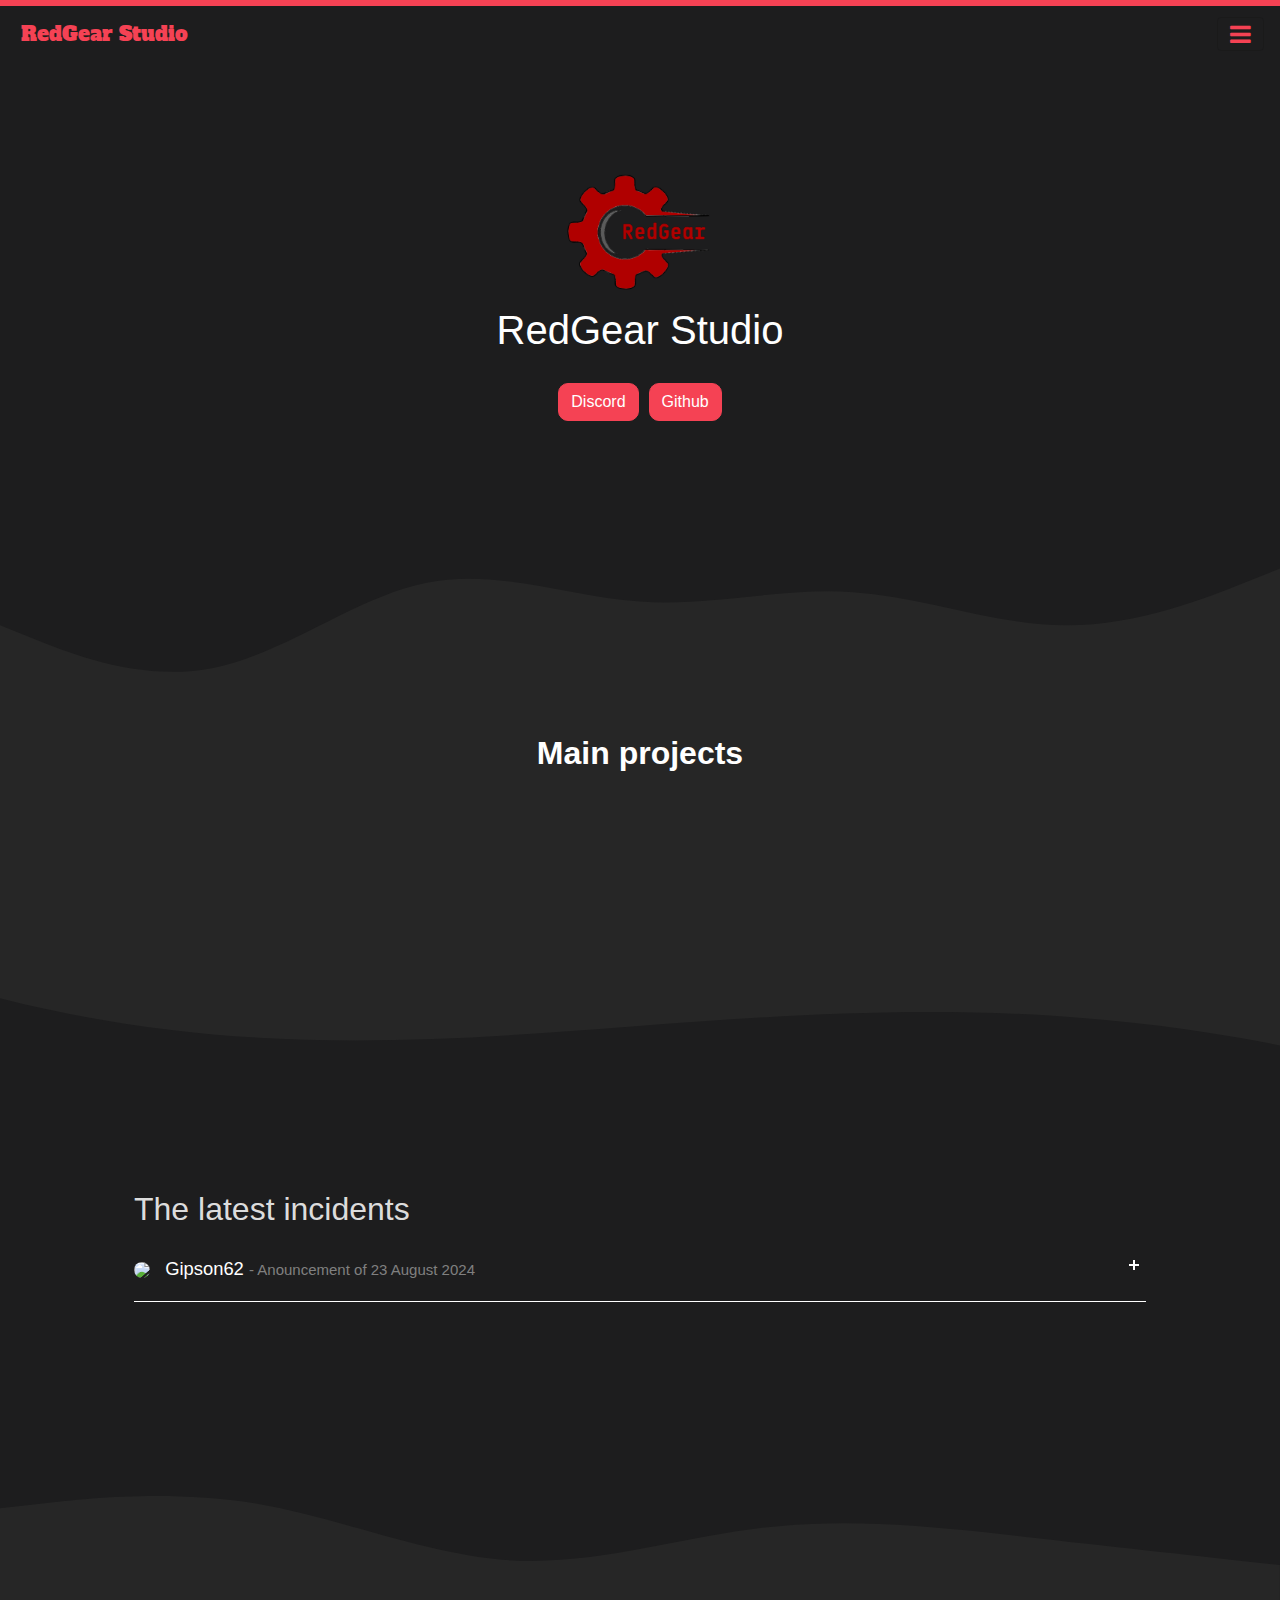
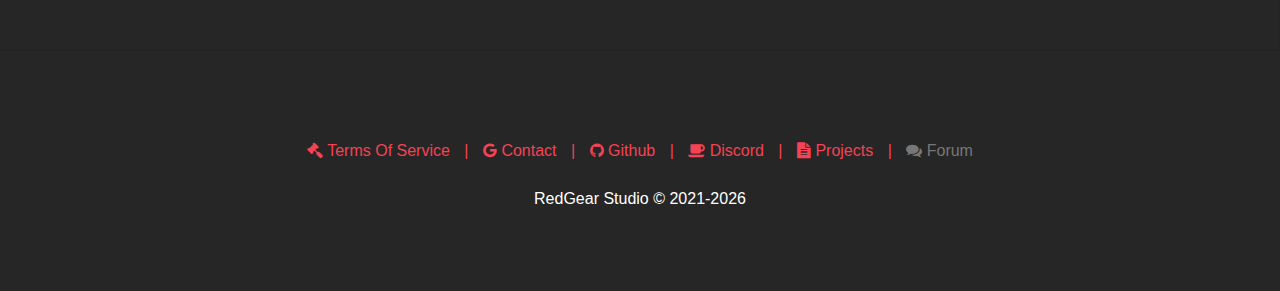
==== index.html @ c1dff69e "Update index.html" ====
<!DOCTYPE html>
<html>

<head>
    <meta charset="utf-8">
    <meta name="viewport" content="width=device-width, initial-scale=1.0, shrink-to-fit=no">
    <title>RedGear Studio</title>

    <meta name="theme-color" content="#00FFFF">
    <link rel="icon" type="image/png" sizes="300x250" href="assets/images/logo.png">
    <link rel="stylesheet" href="assets/bootstrap/css/bootstrap.min.css">
    <link rel="stylesheet" href="https://fonts.googleapis.com/css?family=Alfa+Slab+One">
    <link rel="stylesheet" href="assets/fonts/font-awesome.min.css">
    <link rel="stylesheet" href="assets/fonts/ionicons.min.css">
    <link rel="stylesheet" href="https://cdnjs.cloudflare.com/ajax/libs/animate.css/3.5.2/animate.min.css">
    <link rel="stylesheet" href="assets/css/styles.css">
    <link rel="stylesheet" href="assets/css/navbarItems.css">
    <script src="assets/js/jquery.min.js"></script>
    <script src="assets/bootstrap/js/bootstrap.min.js"></script>
    <script src="assets/js/repository.js"></script>
    <script src="assets/js/navbarlist.js"></script>
    <script src="assets/js/copyright.js"></script>
    <script src="assets/js/incidents.js"></script>
    <meta http-equiv="Content-Security-Policy" content="upgrade-insecure-requests" />
</head>

<body style="background-color: var(--background);">
    <div id="top" style="height: 12px;">
        <nav class="navbar navbar-light navbar-expand fixed-top"
            style="color: var(--main-color);border-top-width: 6px;border-top-style: solid;background: var(--background);">
            <div class="container-fluid">
                <a class="navbar-brand" href="/"
                    style="color: var(--main-color);font-family: 'Alfa Slab One', cursive;">RedGear Studio</a>
                <button onclick="navIconChange(this)" data-toggle="collapse" class="navbar-toggler"
                    style="display: block;" data-target="#navcol-1">
                    <span class="sr-only">Toggle navigation</span>
                    <span id="navButton" style="font-size: x-large; color: #f54254;" class="fa fa-bars"></span>
                </button>
            </div>
        </nav>
        <nav id="navbarList" class="navbar navbar-light navbar-expand"
            style="display: none; position: fixed;top: 60px;background-color: var(--background);border-radius: 0px 0px 15px 15px; z-index: 1030;">
            <div class="container-navList" id="container-navList"
                style="background-color: var(--secondary);border-radius: 10px;">
                <a class="navbar-brandList" target="_blank" href="https://github.com/RedGear-Studio/RedGear-TOS">
                    <i class="fa fa-gavel"></i> Terms Of Service
                </a>
                <br>
                <a class="navbar-brandList" target="_blank" href="https://github.com/RedGear-Studio">
                    <i class="fa fa-github"></i> Github
                </a>
                <br>
                <a class="navbar-brandList" target="_blank" href="https://discord.gg/fTmhnFHuGW">
                    <i class="fa fa-coffee"></i> Discord
                </a>
            </div>

        </nav>
    </div>

    <header class="d-xl-flex flex-column justify-content-xl-center align-items-xl-center"
        style="height: 418px;text-align: center;margin: 55px;"><img class="rounded" src="assets/images/logo.png"
            width="150" height="150" style="margin-top: 30px;">
        <h1 class="d-xl-flex justify-content-xl-start" style="color: var(--text-color);">RedGear Studio</h1>
        <p style="color: var(--secondary-text-color);" name="bio">

        </p>
        <div class="tada animated">
            <div role="group" class="btn-group">
                <a target="_blank" href="https://discord.gg/fTmhnFHuGW" class="btn btn-primary shadow-none"
                    type="button"
                    style="margin: 5px;background-color: var(--main-color);border-color: var(--main-color);border-radius: 10px;">Discord</a>

                <a target="_blank" href="https://github.com/RedGear-Studio" class="btn btn-primary shadow-none"
                    type="button"
                    style="margin: 5px;background-color: var(--main-color);border-color: var(--main-color);border-radius: 10px;">Github</a>
            </div>
        </div>
    </header>
    <div id="feature" style="height: 90px;background: var(--secondary);">
        <div>
            <svg xmlns="http://www.w3.org/2000/svg" viewBox="0 0 1440 320">
                <path fill="var(--background)" fill-opacity="1"
                    d="M0,96L40,112C80,128,160,160,240,144C320,128,400,64,480,48C560,32,640,64,720,69.3C800,75,880,53,960,58.7C1040,64,1120,96,1200,96C1280,96,1360,64,1400,48L1440,32L1440,0L1400,0C1360,0,1280,0,1200,0C1120,0,1040,0,960,0C880,0,800,0,720,0C640,0,560,0,480,0C400,0,320,0,240,0C160,0,80,0,40,0L0,0Z">
                </path>
            </svg>
        </div>
    </div>
    <div class="features-boxed" style="background: var(--secondary);">
        <div class="container" style="color: var(--main-color);">
            <div class="intro">
                <h2 class="text-center" style="color: var(--text-color);">Main projects</h2>
            </div>
            <div class="row justify-content-center features" name="mainprojects">
                <!-- <div class="col-sm-6 col-md-5 col-lg-4 item">
                    <div id="features" class="box">
                        
                        <i class="fa fa-gamepad icon" style="color: var(--main-color);"></i><h3 class="name">Morpg</h3>
                        <p class="description" style="color: var(--secondary-text-color);">A game<br>
                        </p>
                    </div>
                </div>
                <div class="col-sm-6 col-md-5 col-lg-4 item">
                    <div id="features" class="box"><i class="fa fa-smile-o icon" style="color: var(--main-color);"></i>
                        <h3 class="name">?</h3>
                        <p class="description" style="color: var(--secondary-text-color);">?<br></p>
                    </div>
                </div> -->
            </div>
        </div>
        <div>
        </div>
    </div>
    <div style="background-color: var(--background);">
        <div style="height: 150px; overflow: hidden;">
            <svg viewBox="0 0 500 150" preserveAspectRatio="none" style="height: 100%; width: 100%;">
                <path d="M-41.53,-9.56 C167.83,173.98 302.14,-60.89 534.09,89.10 L500.00,0.00 L0.00,0.00 Z"
                    style="stroke: none; fill: var(--secondary);"></path>
            </svg>
        </div>
    </div>

    <div id="commands">
        <div class="container">
            <h2>The latest incidents</h2>
            <div class="accordion" id="latest-incidents">

                <div class="accordion-item">
                    <button id="accordion-button" aria-expanded="false" onclick="incidents(this)">
                        <img src="https://cdn.discordapp.com/avatars/546017354535141381/f223e43949534a7488772f3e631dcd27.png" class="profil">
                        <span>
                            Gipson62
                        </span>
                        <span class="accordion-subtitle" id="accordion-subtitle-">
                            - 
                        </span>
                        <span class="accordion-subtitle">
                            Anouncement of 23 August 2024
                        </span>
                        <span class="icon" aria-hidden="true"></span>
                    </button>
                    <div class="accordion-content">
                        <p id="ppp123">Texte 1</p>
                    </div>
                </div>

            </div>
        </div>
    </div>


    <div class="team-clean" style="background: rgba(0,0,0,0);display: none;">
        <div class="container" style="filter: blur(0px);padding-bottom: 0px;">
            <h3 class="text-center name" style="color: var(--secondary-text-color)">Ours partners</h3>
            <div class="intro"></div>
            <div class="row row-cols-4 d-flex d-xl-flex justify-content-center justify-content-xl-center people"
                style="padding-bottom: 0px;">
                <div class="col-auto col-md-6 col-lg-4 yeet"><a href="https://discord.gg/" target="_blank">
                        <img class="rounded-circle partner"
                            src="https://cdn.discordapp.com/icons/679780145313480735/a_0cd3b55c7404471214d59aaec23f53a5.png?size=4096">
                        <h3 class="text-center name" style="color: var(--secondary-text-color)">Okoura</h3>
                    </a></div>
                <div class="col-auto col-md-6 col-lg-4 yeet"><a href="https://discord.gg/" target="_blank">
                        <img class="rounded-circle partner"
                            src="https://media.discordapp.net/attachments/1012646731302834186/1069196041250930688/logo.png"></a>
                </div>
                <div class="col-auto col-md-6 col-lg-4 yeet"><a href="https://discord.gg/" target="_blank">
                        <img class="rounded-circle partner"
                            src="https://media.discordapp.net/attachments/1012646731302834186/1069196041250930688/logo.png"></a>
                </div>
            </div>
        </div>
    </div>

    <svg xmlns="http://www.w3.org/2000/svg" viewBox="0 0 1440 320">
        <path fill="var(--secondary)" fill-opacity="1"
            d="M0,160L48,154.7C96,149,192,139,288,154.7C384,171,480,213,576,218.7C672,224,768,192,864,181.3C960,171,1056,181,1152,192C1248,203,1344,213,1392,218.7L1440,224L1440,320L1392,320C1344,320,1248,320,1152,320C1056,320,960,320,864,320C768,320,672,320,576,320C480,320,384,320,288,320C192,320,96,320,48,320L0,320Z">
        </path>
    </svg>
    <div class="footer-dark" style="background: var(--secondary);padding-top: 0px;padding-bottom: 0px;">
        <div class="container">
            <div class="copyright">
                <a href="https://github.com/RedGear-Studio/RedGear-TOS" target="_blank" class="viewmore">
                    <i class="fa fa-gavel"> </i> Terms Of Service
                </a>
                <a style="color: var(--main-color); margin-left: 10px; margin-right: 10px;" name="links">|</a>
                <a href="mailto:studio.redgear@gmail.com" target="_blank" class="viewmore">
                    <i class="fa fa-google"> </i> Contact
                </a>
                <a style="color: var(--main-color); margin-left: 10px; margin-right: 10px;" name="links">|</a>
                <a href="https://github.com/RedGear-Studio" target="_blank" class="viewmore">
                    <i class="fa fa-github"> </i> Github
                </a>
                <a style="color: var(--main-color); margin-left: 10px; margin-right: 10px;" name="links">|</a>
                <a href="https://discord.gg/fTmhnFHuGW" target="_blank" class="viewmore">
                    <i class="fa fa-coffee"> </i> Discord
                </a>
                <a style="color: var(--main-color); margin-left: 10px; margin-right: 10px;" name="links">|</a>
                <a href="/projects.html" target="_blank" class="viewmore">
                    <i class="fa fa-file-text"> </i> Projects
                </a>
                <a style="color: var(--main-color); margin-left: 10px; margin-right: 10px;" name="links">|</a>
                <a style="color: rgb(119, 119, 119);" class="viewmore"">
                    <i class=" fa fa-comments"> </i> Forum
                </a>
            </div>
            <p class="copyright" id="copyright" style="color: var(--text-color);">RedGear Studio © 2021-</p>
        </div>
    </div>


</body>

</html>
---- assets/css/styles.css ----
:root {
  --main-color: #f54254;
  --background: #1d1d1e;
  --secondary: #262626;
  --link: #f54254;
  --text-color: #fff;
  --secondary-text-color: #dcdcdc;
}

/* scroll barre */

::-webkit-scrollbar {
  width: 8px;
}

::-webkit-scrollbar-track {
  background: black;
}

::-webkit-scrollbar-thumb {
  background: var(--main-color);
}

.footer-dark {
  padding: 50px 0;
}

.footer-dark .item.text {
  margin-bottom: 36px;
}

.footer-dark .item.social {
  text-align: center;
}

.footer-dark .item.social > a {
  font-size: 20px;
  width: 36px;
  height: 36px;
  line-height: 36px;
  display: inline-block;
  text-align: center;
  border-radius: 50%;
  box-shadow: 0 0 0 1px rgba(255,255,255,0.4);
  margin: 0 8px;
  color: #fff;
  opacity: 0.75;
}

.footer-dark .item.social > a:hover {
  background-color: #474350;
}

.footer-dark .copyright {
  text-align: center;
  padding-top: 24px;
}

/* features */

.features-boxed {
  color: #313437;
  background-color: #eef4f7;
}

.features-boxed p {
  color: #7d8285;
}

.features-boxed h2 {
  font-weight: bold;
  margin-bottom: 40px;
  padding-top: 40px;
  color: inherit;
}

@media (max-width:767px) {
  .features-boxed h2 {
    margin-bottom: 25px;
    padding-top: 25px;
    font-size: 24px;
  }
}

.features-boxed .intro {
  font-size: 16px;
  max-width: 500px;
  margin: 0 auto;
}

.features-boxed .intro p {
  margin-bottom: 0;
}

.features-boxed .features {
  padding: 50px 0;
}

.features-boxed .item {
  text-align: center;
}

.features-boxed .item .box {
  text-align: center;
  padding: 30px;
  background-color: #fff;
  margin-bottom: 30px;
}

.features-boxed .item .icon {
  font-size: 60px;
  color: #1485ee;
  margin-top: 20px;
  margin-bottom: 35px;
}

.features-boxed .item .name {
  font-weight: bold;
  font-size: 18px;
  margin-bottom: 8px;
  margin-top: 0;
  color: inherit;
}

.features-boxed .item .description {
  font-size: 15px;
  margin-top: 15px;
  margin-bottom: 20px;
}

a:hover {
  text-decoration: none;
  color: var(--main-color);
}

.shadow-lg.box:hover {
  background: rgb(244,241,241);
  box-shadow: 0 14px 28px rgba(0,0,0,0.25), 0 10px 10px rgba(0,0,0,0.22);
}

a {
  color: var(--main-color);
}

/* accordéon */

* {
  box-sizing: border-box;
}

*::before, *::after {
  box-sizing: border-box;
}

.container {
  margin: 0 auto;
  padding: 4rem;
  color: var(--secondary-text-color);
}

.accordion .accordion-item {
  border-bottom: 1px solid var(--text-color);
}

.accordion .accordion-item button[aria-expanded='true'] {
  border-bottom: 1px solid var(--link);
}

.accordion button {
  position: relative;
  display: block;
  text-align: left;
  width: 100%;
  padding: 1em 0;
  color: var(--text-color);
  font-size: 1.15rem;
  font-weight: 400;
  border: none;
  background: none;
  outline: none;
}

.accordion button:hover, .accordion button:focus {
  cursor: pointer;
  color: var(--link);
}

.accordion button:hover::after, .accordion button:focus::after {
  cursor: pointer;
  color: var(--link);
  border-right: 1px solid var(--link);
}

.accordion-subtitle {
  font-size: 15px;
  color: gray;
}

.accordion button .icon {
  display: inline-block;
  position: absolute;
  top: 18px;
  right: 0;
  width: 22px;
  height: 22px;
}

.accordion button .icon::before {
  display: block;
  position: absolute;
  content: '';
  top: 9px;
  left: 5px;
  width: 10px;
  height: 2px;
  background: currentColor;
}

.accordion button .icon::after {
  display: block;
  position: absolute;
  content: '';
  top: 5px;
  left: 9px;
  width: 2px;
  height: 10px;
  background: currentColor;
}

.accordion button[aria-expanded='true'] {
  color: var(--link);
}

.accordion button[aria-expanded='true'] .icon::after {
  width: 0;
}

.accordion button[aria-expanded='true'] + .accordion-content {
  opacity: 1;
  max-height: 250em;
  transition: all 200ms linear;
  will-change: opacity, max-height;
}

.accordion .accordion-content {
  opacity: 0;
  max-height: 0;
  overflow: hidden;
  transition: opacity 200ms linear, max-height 200ms linear;
  will-change: opacity, max-height;
}

.accordion .accordion-content p {
  font-size: 1rem;
  font-weight: 300;
  margin: 2em 0;
}

div#features {
  box-shadow: 0 1px 3px rgba(0,0,0,0.12), 0 1px 2px rgba(0,0,0,0.24);
  transition: all 0.3s cubic-bezier(.25,.8,.25,1);
  border-radius: 25px;
  background: var(--background);
}

div#features:hover {
  box-shadow: 0 14px 28px rgba(0,0,0,0.25), 0 10px 10px rgba(0,0,0,0.22);
}

.partner:hover {
  border-radius: 598px;
  border-style: solid;
  border-color: var(--main-color);
}

.partner {
  width: 160px;
  height: 160px;
  transition: all 200ms linear;
}

.yeet {
  text-align: center;
  padding: 18px;
}

.viewmore:hover {
  font-weight: bold;
}

.profil {
  height: auto;
  width: 50px;
  border-radius: 25px;
  margin-right: 10px;
}
---- assets/css/navbarItems.css ----
.navbar-brandList {
  color: var(--main-color);
  font-family: 'Alfa Slab One', cursive;
  font-size: medium;
  display: inline-block;
  padding: .3125rem;
  margin-right: 1rem;
  line-height: inherit;
  white-space: nowrap
}

.navbar-brandList:hover {
  color: var(--background);
  background-color: var(--main-color);
  border-radius: 10px;
}
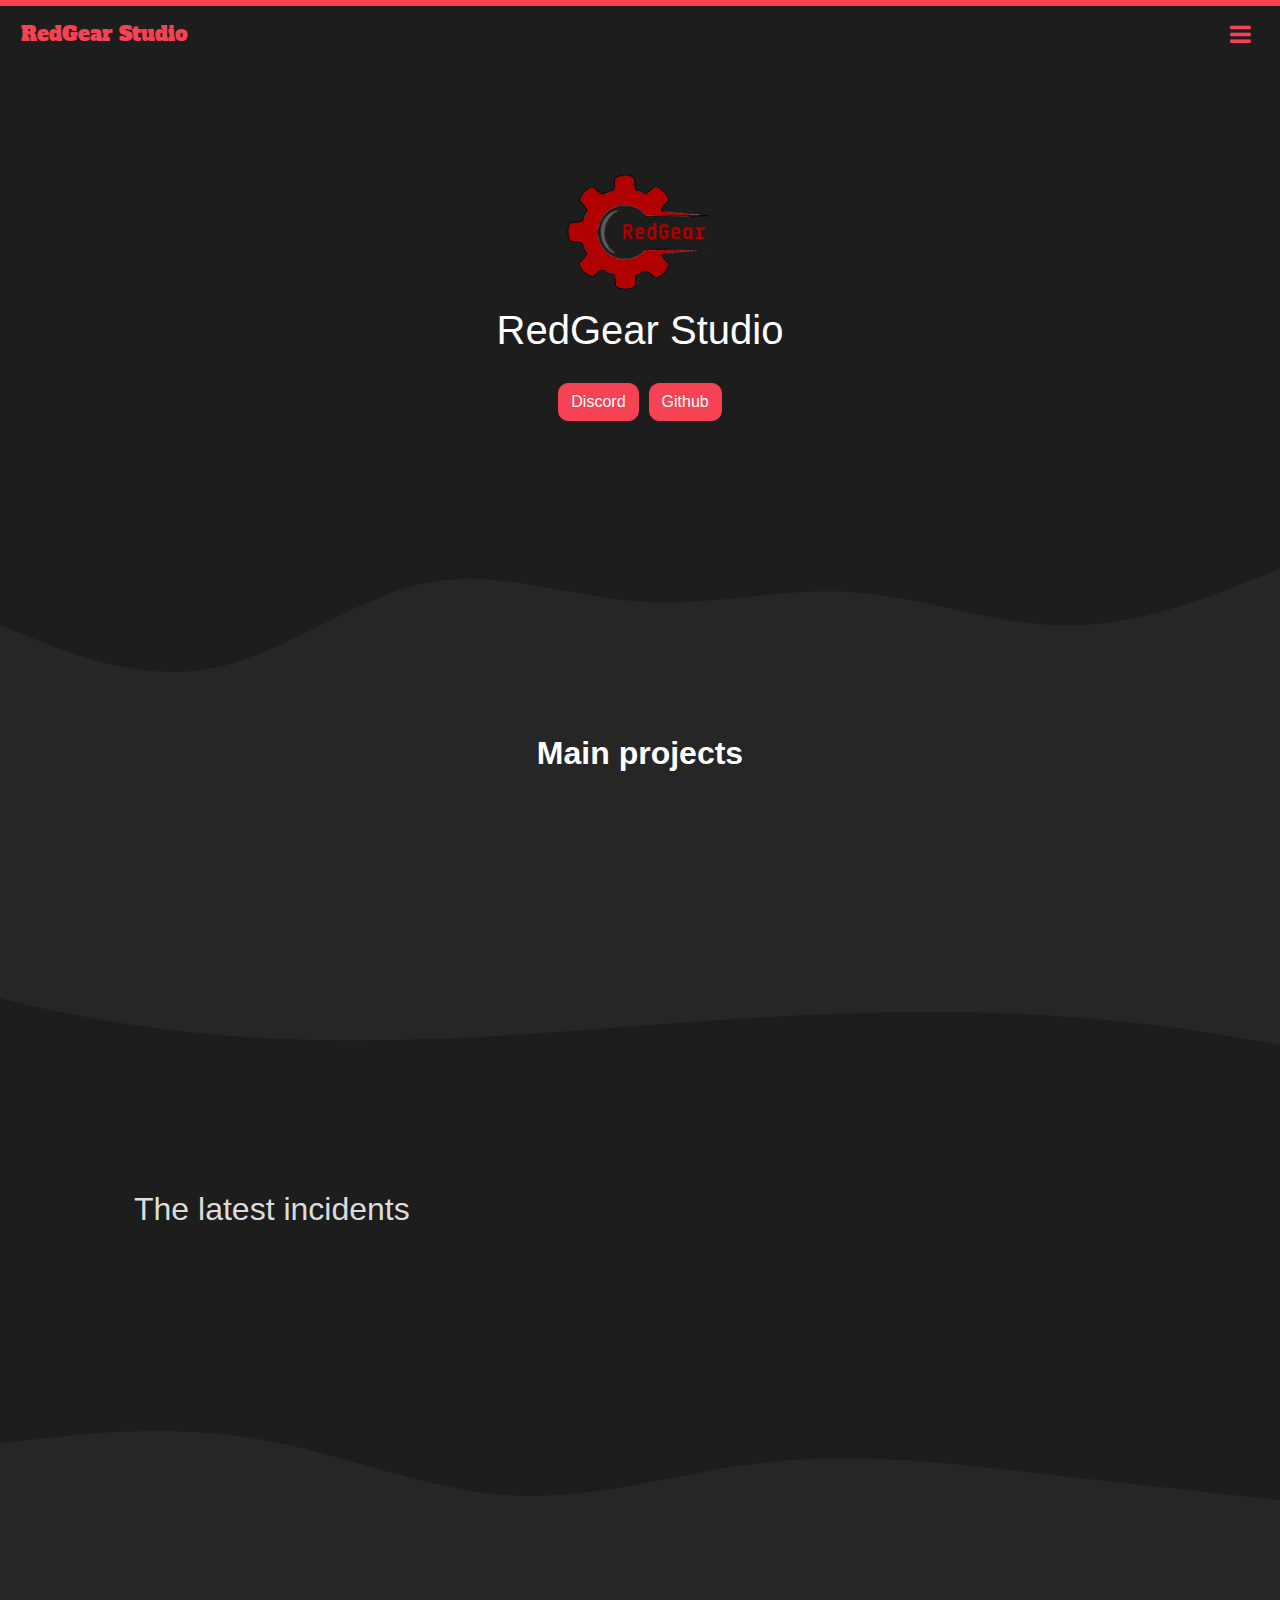
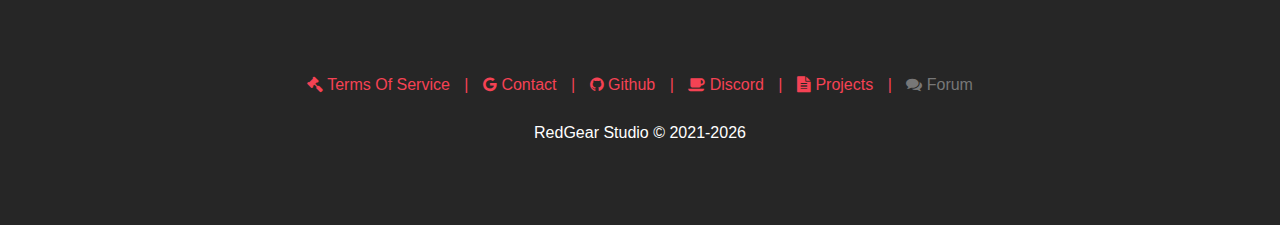
==== commit 6bbc8090: "Update index.html" ====
--- a/index.html
+++ b/index.html
@@ -20,7 +20,7 @@
     <script src="assets/js/repository.js"></script>
     <script src="assets/js/navbarlist.js"></script>
     <script src="assets/js/copyright.js"></script>
-    <script src="assets/js/incidents.js"></script>
+    <script src="assets/js/incidents.js"></script>
     <meta http-equiv="Content-Security-Policy" content="upgrade-insecure-requests" />
 </head>
 
@@ -125,24 +125,7 @@
             <h2>The latest incidents</h2>
             <div class="accordion" id="latest-incidents">
 
-                <div class="accordion-item">
-                    <button id="accordion-button" aria-expanded="false" onclick="incidents(this)">
-                        <img src="https://cdn.discordapp.com/avatars/546017354535141381/f223e43949534a7488772f3e631dcd27.png" class="profil">
-                        <span>
-                            Gipson62
-                        </span>
-                        <span class="accordion-subtitle" id="accordion-subtitle-">
-                            - 
-                        </span>
-                        <span class="accordion-subtitle">
-                            Anouncement of 23 August 2024
-                        </span>
-                        <span class="icon" aria-hidden="true"></span>
-                    </button>
-                    <div class="accordion-content">
-                        <p id="ppp123">Texte 1</p>
-                    </div>
-                </div>
+                <!-- liste des 5 derniers incidents -->
 
             </div>
         </div>
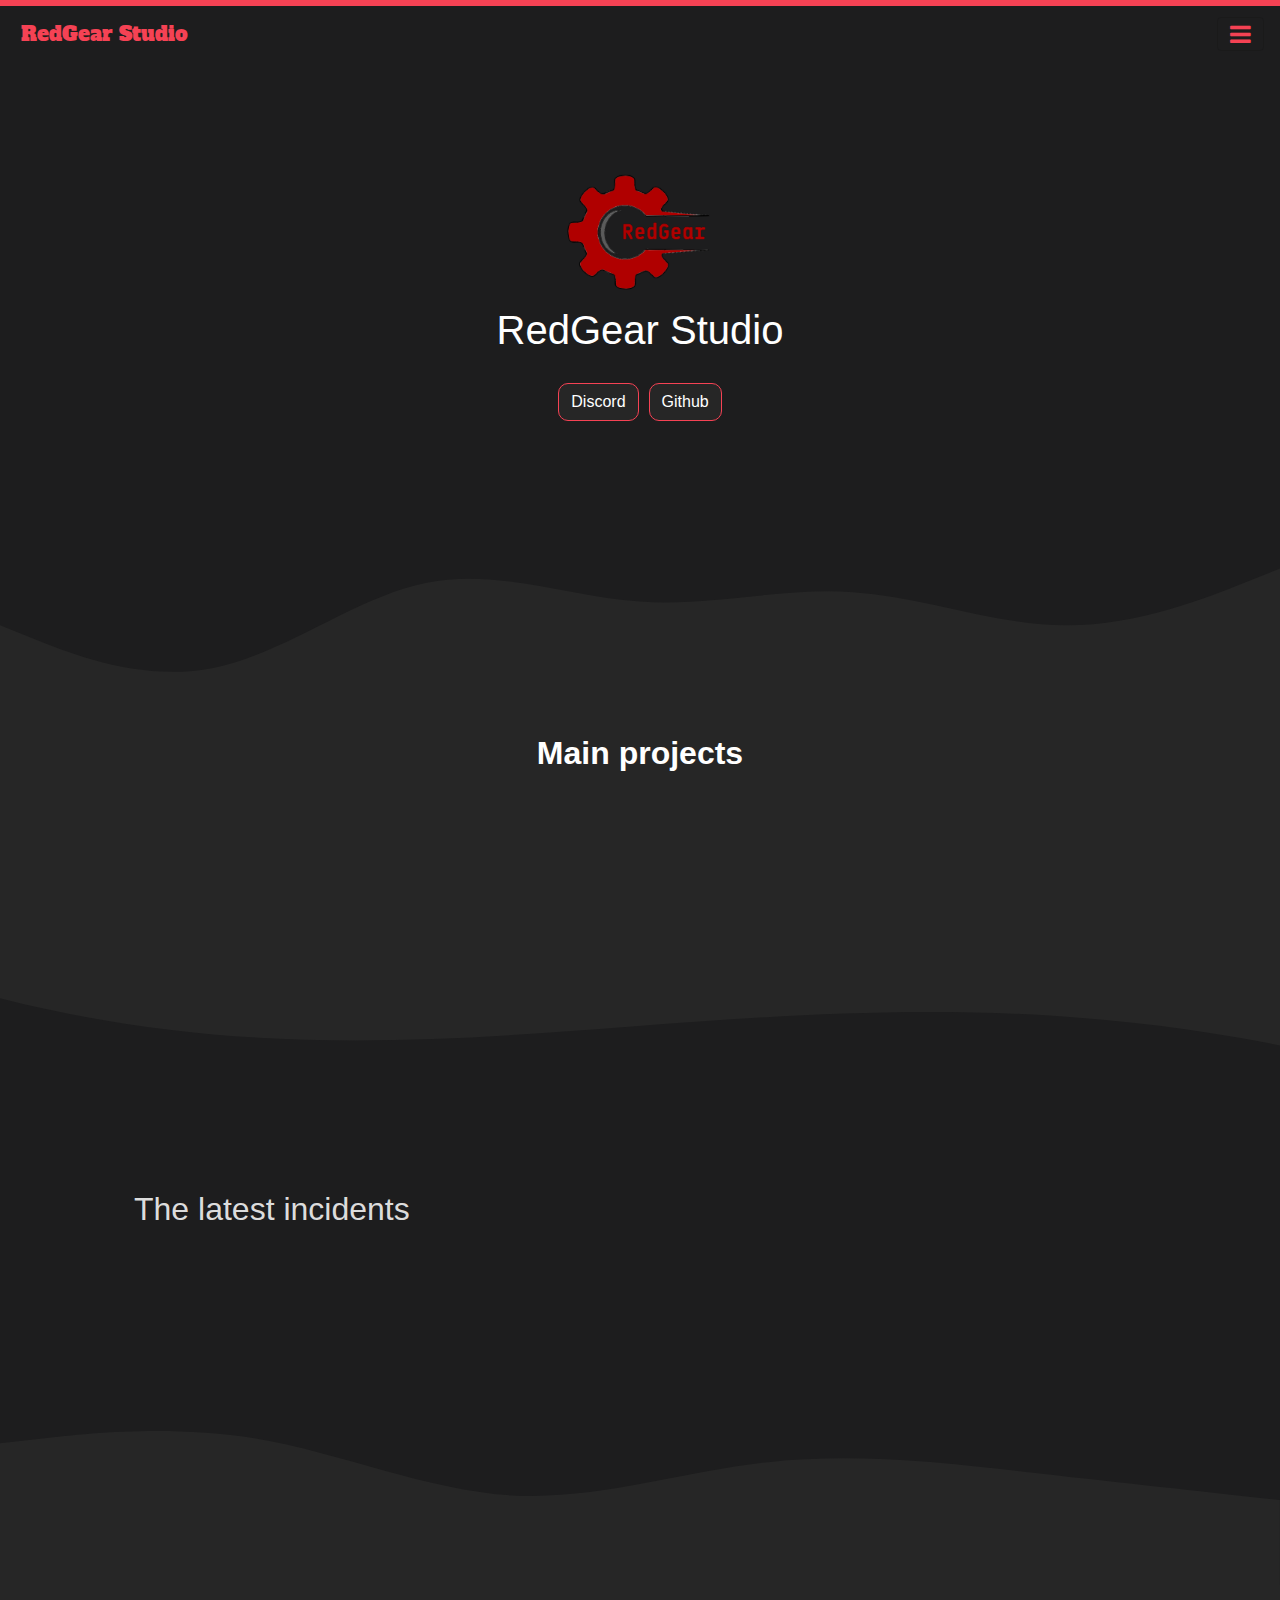
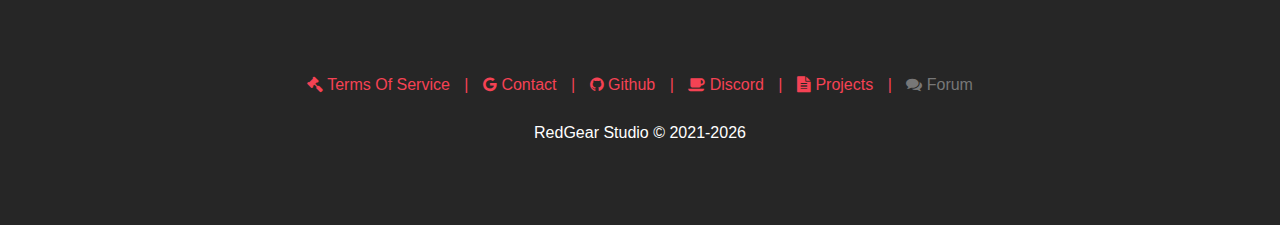
==== commit 62455736: "Update index.html" ====
--- a/index.html
+++ b/index.html
@@ -29,7 +29,7 @@
         <nav class="navbar navbar-light navbar-expand fixed-top"
             style="color: var(--main-color);border-top-width: 6px;border-top-style: solid;background: var(--background);">
             <div class="container-fluid">
-                <a class="navbar-brand" href="/"
+                <a class="navbar-brand" href="index.html"
                     style="color: var(--main-color);font-family: 'Alfa Slab One', cursive;">RedGear Studio</a>
                 <button onclick="navIconChange(this)" data-toggle="collapse" class="navbar-toggler"
                     style="display: block;" data-target="#navcol-1">
@@ -65,15 +65,15 @@
         <p style="color: var(--secondary-text-color);" name="bio">
 
         </p>
-        <div class="tada animated">
+        <div class="tada">
             <div role="group" class="btn-group">
                 <a target="_blank" href="https://discord.gg/fTmhnFHuGW" class="btn btn-primary shadow-none"
                     type="button"
-                    style="margin: 5px;background-color: var(--main-color);border-color: var(--main-color);border-radius: 10px;">Discord</a>
+                    style="margin: 5px;background-color: var(--secondary);border-color: var(--main-color);border-radius: 10px;">Discord</a>
 
                 <a target="_blank" href="https://github.com/RedGear-Studio" class="btn btn-primary shadow-none"
                     type="button"
-                    style="margin: 5px;background-color: var(--main-color);border-color: var(--main-color);border-radius: 10px;">Github</a>
+                    style="margin: 5px;background-color: var(--secondary);border-color: var(--main-color);border-radius: 10px;">Github</a>
             </div>
         </div>
     </header>
@@ -87,6 +87,7 @@
         </div>
     </div>
     <div class="features-boxed" style="background: var(--secondary);">
+        <a name="Projects" style="overflow: hidden"></a>
         <div class="container" style="color: var(--main-color);">
             <div class="intro">
                 <h2 class="text-center" style="color: var(--text-color);">Main projects</h2>
@@ -132,7 +133,7 @@
     </div>
 
 
-    <div class="team-clean" style="background: rgba(0,0,0,0);display: none;">
+    <!-- <div class="team-clean" style="background: rgba(0,0,0,0);display: none;">
         <div class="container" style="filter: blur(0px);padding-bottom: 0px;">
             <h3 class="text-center name" style="color: var(--secondary-text-color)">Ours partners</h3>
             <div class="intro"></div>
@@ -153,7 +154,7 @@
                 </div>
             </div>
         </div>
-    </div>
+    </div> -->
 
     <svg xmlns="http://www.w3.org/2000/svg" viewBox="0 0 1440 320">
         <path fill="var(--secondary)" fill-opacity="1"
@@ -179,7 +180,7 @@
                     <i class="fa fa-coffee"> </i> Discord
                 </a>
                 <a style="color: var(--main-color); margin-left: 10px; margin-right: 10px;" name="links">|</a>
-                <a href="/projects.html" target="_blank" class="viewmore">
+                <a href="#Projects" class="viewmore">
                     <i class="fa fa-file-text"> </i> Projects
                 </a>
                 <a style="color: var(--main-color); margin-left: 10px; margin-right: 10px;" name="links">|</a>
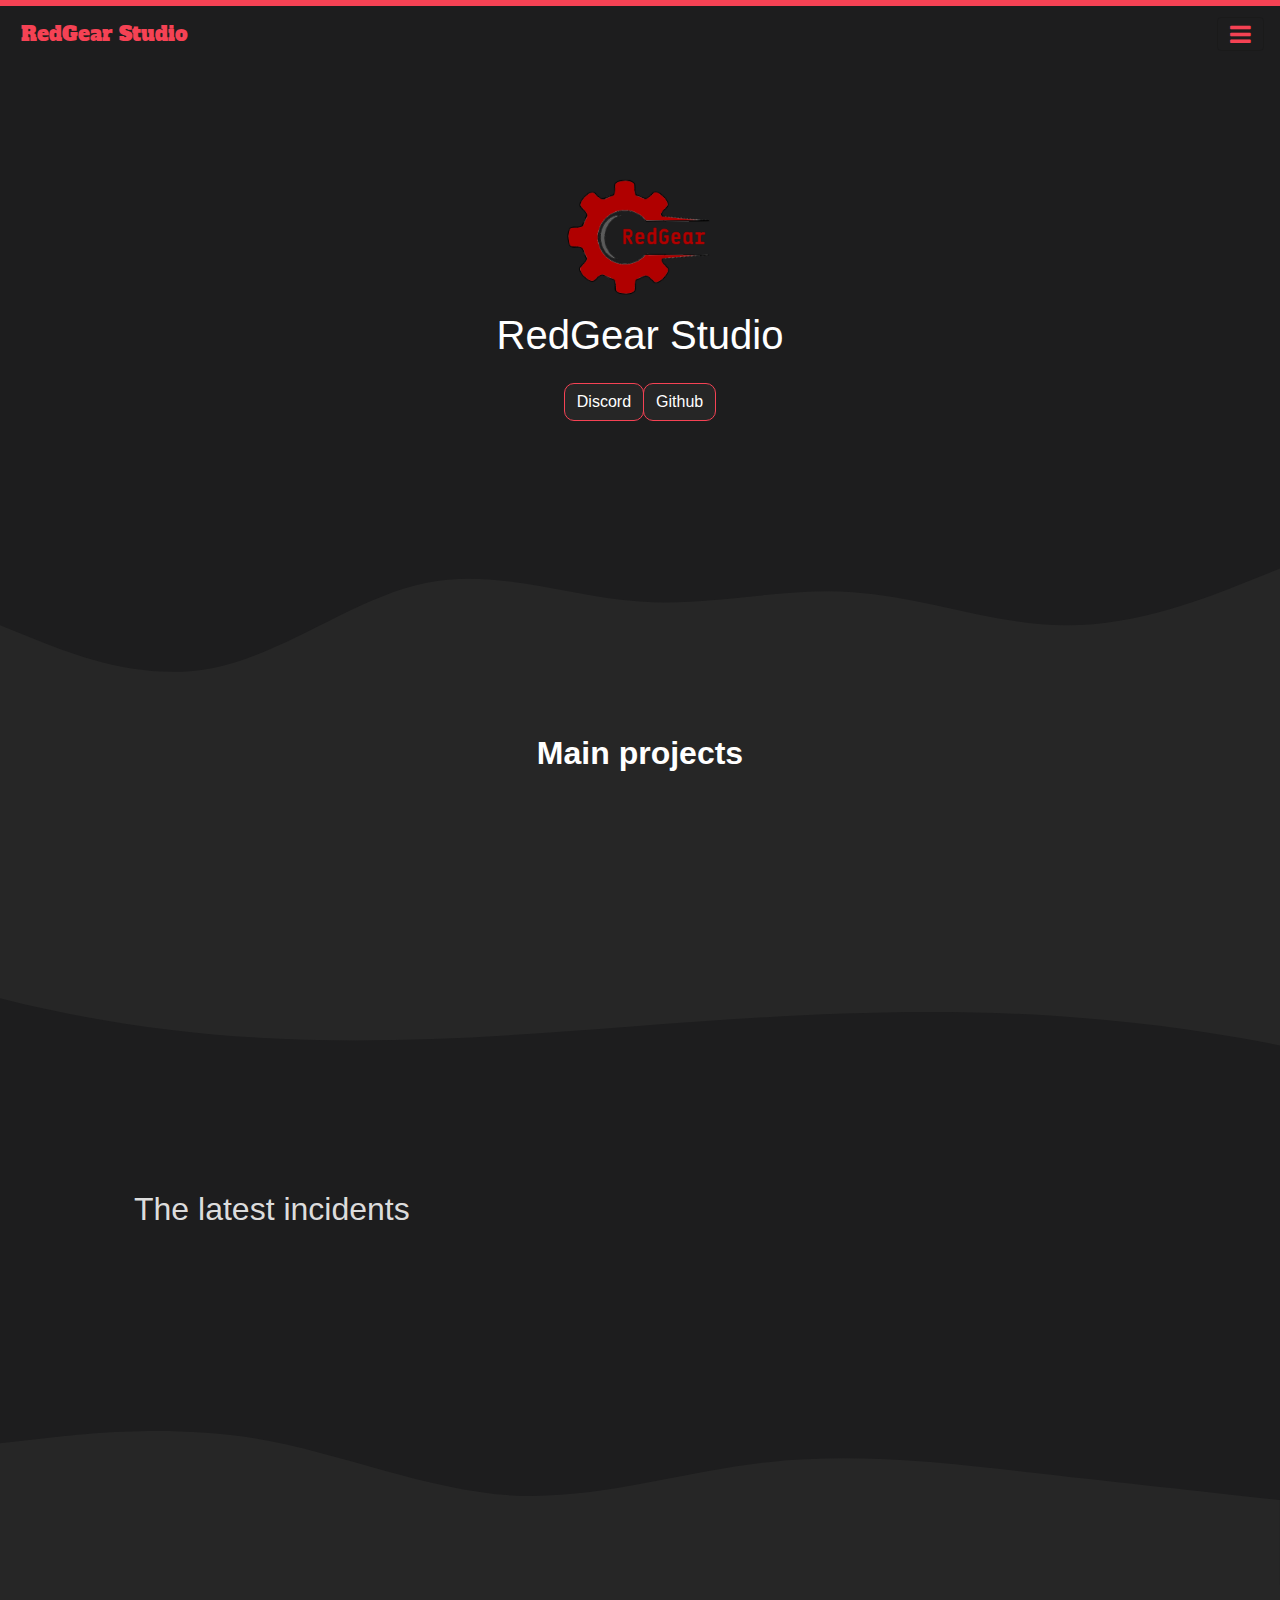
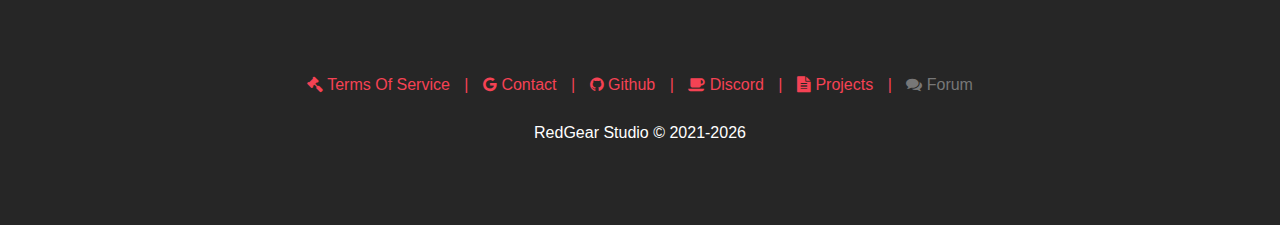
==== commit 849e5def: "Update index.html" ====
--- a/index.html
+++ b/index.html
@@ -69,11 +69,11 @@
             <div role="group" class="btn-group">
                 <a target="_blank" href="https://discord.gg/fTmhnFHuGW" class="btn btn-primary shadow-none"
                     type="button"
-                    style="margin: 5px;background-color: var(--secondary);border-color: var(--main-color);border-radius: 10px;">Discord</a>
+                    style="background-color: var(--secondary);border-color: var(--main-color);border-radius: 10px;">Discord</a>
 
                 <a target="_blank" href="https://github.com/RedGear-Studio" class="btn btn-primary shadow-none"
                     type="button"
-                    style="margin: 5px;background-color: var(--secondary);border-color: var(--main-color);border-radius: 10px;">Github</a>
+                    style="background-color: var(--secondary);border-color: var(--main-color);border-radius: 10px;">Github</a>
             </div>
         </div>
     </header>
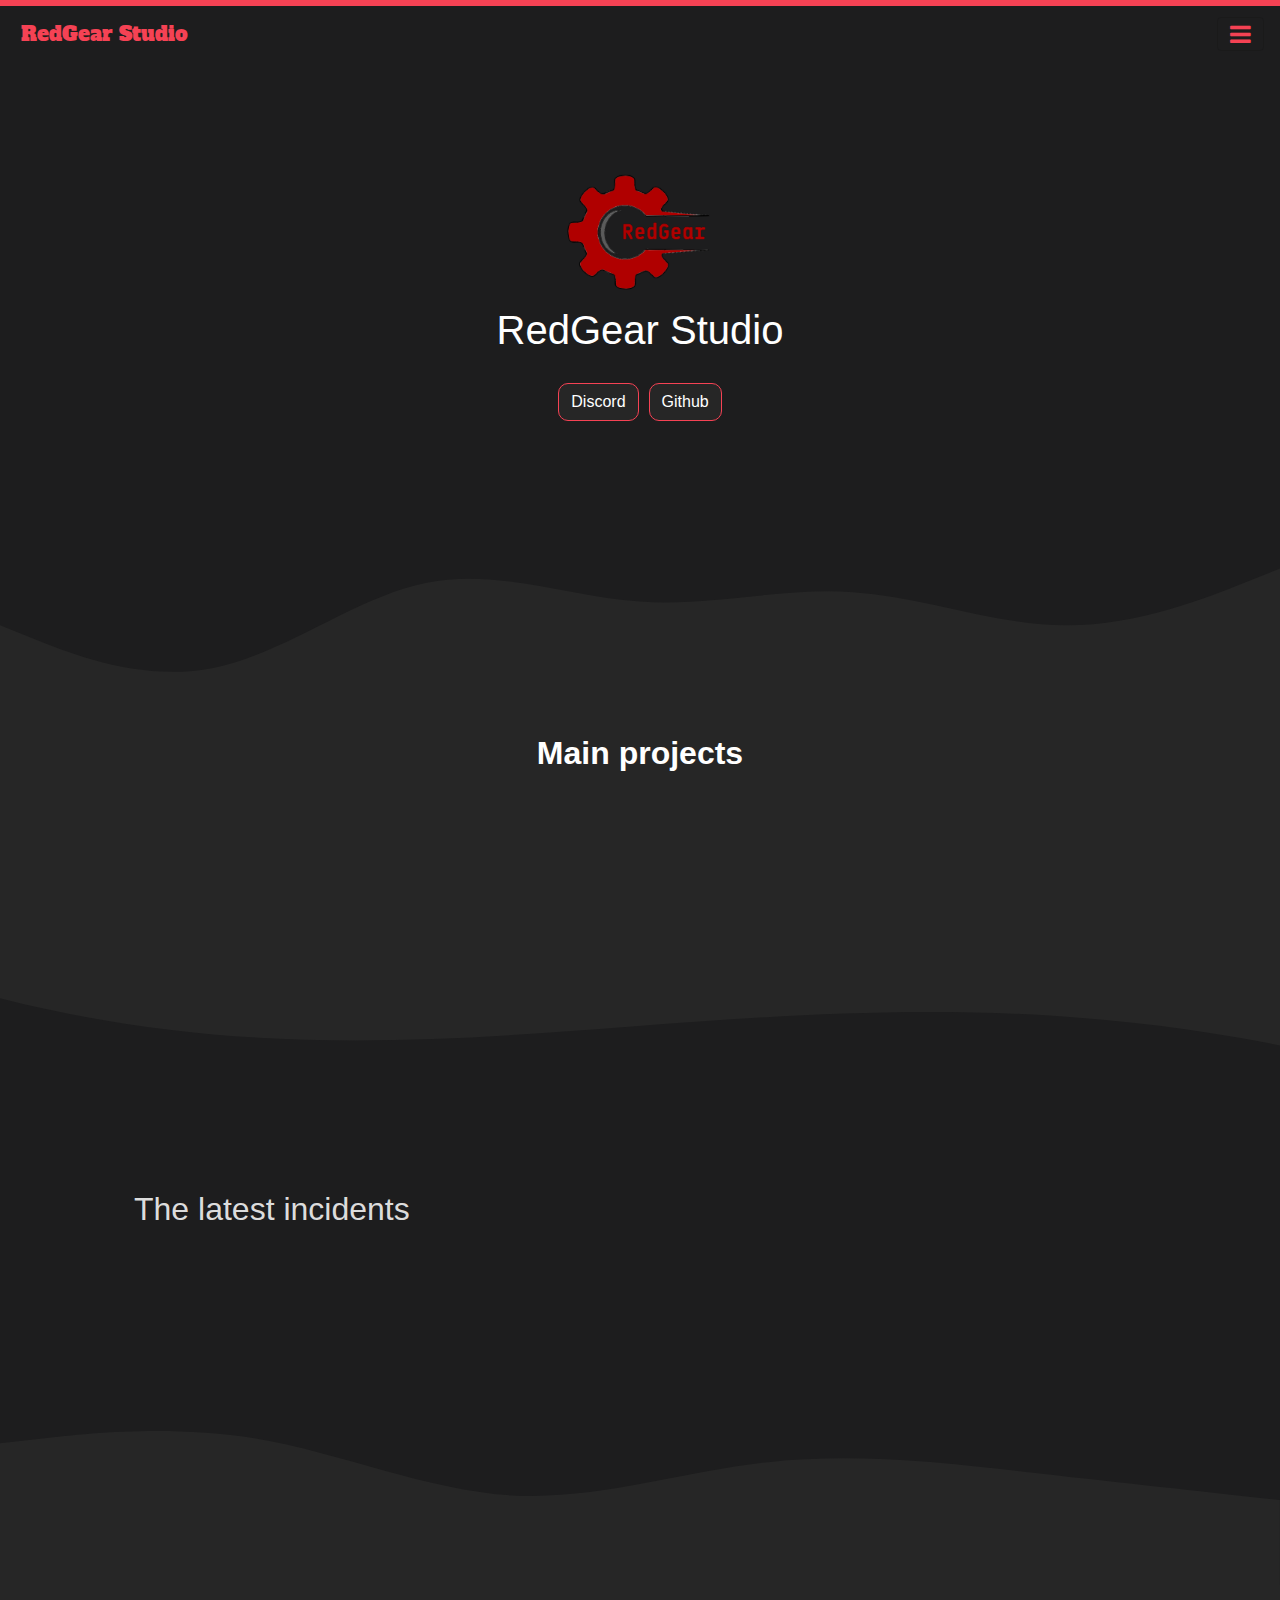
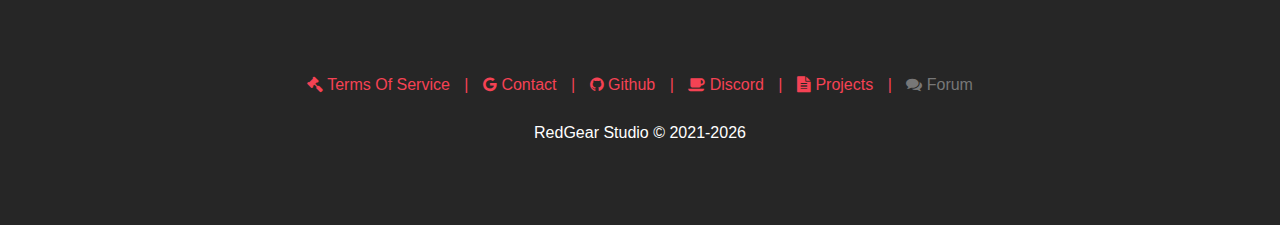
==== commit c2aa5575: "Update index.html" ====
--- a/index.html
+++ b/index.html
@@ -69,11 +69,11 @@
             <div role="group" class="btn-group">
                 <a target="_blank" href="https://discord.gg/fTmhnFHuGW" class="btn btn-primary shadow-none"
                     type="button"
-                    style="background-color: var(--secondary);border-color: var(--main-color);border-radius: 10px;">Discord</a>
+                    style="margin: 5px;background-color: var(--secondary);border-color: var(--main-color);border-radius: 10px;">Discord</a>
 
                 <a target="_blank" href="https://github.com/RedGear-Studio" class="btn btn-primary shadow-none"
                     type="button"
-                    style="background-color: var(--secondary);border-color: var(--main-color);border-radius: 10px;">Github</a>
+                    style="margin: 5px;background-color: var(--secondary);border-color: var(--main-color);border-radius: 10px;">Github</a>
             </div>
         </div>
     </header>
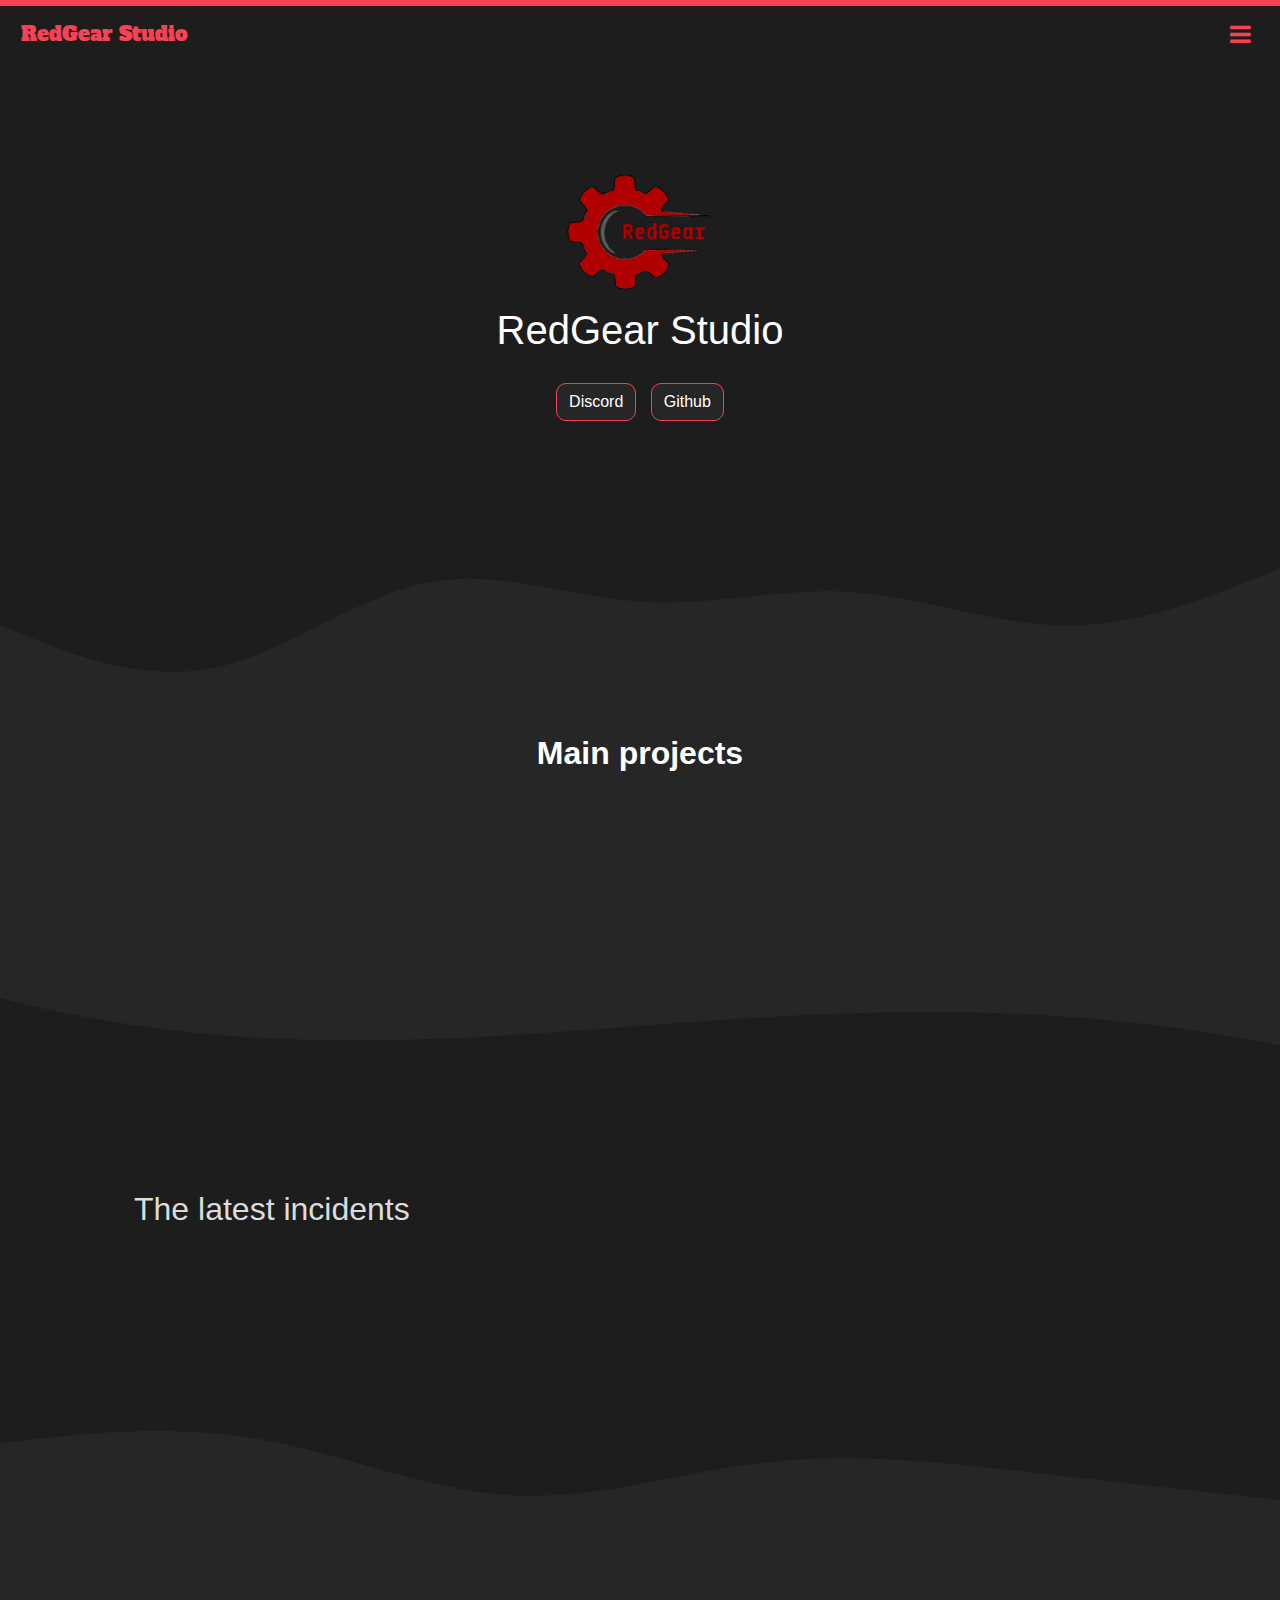
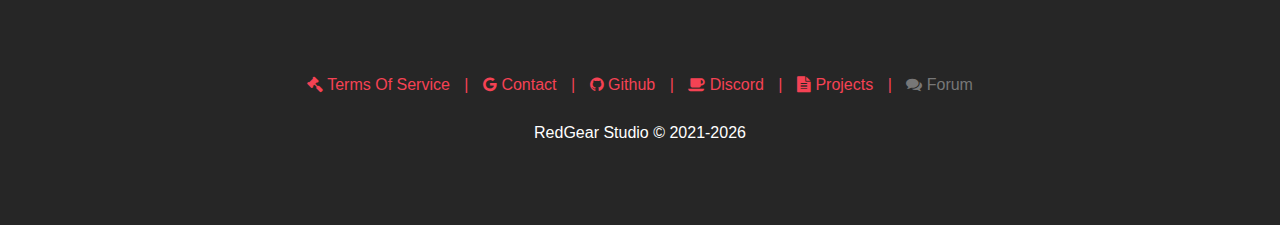
==== commit 83c2d9a0: "Update index.html" ====
--- a/index.html
+++ b/index.html
@@ -52,6 +52,10 @@
                 <br>
                 <a class="navbar-brandList" target="_blank" href="https://discord.gg/fTmhnFHuGW">
                     <i class="fa fa-coffee"></i> Discord
+                </a>
+                <br>
+                <a class="navbar-brandList" href="index.html#Projects">
+                    <i class="fa fa-coffee"></i> Projects
                 </a>
             </div>
 
--- a/assets/css/styles.css
+++ b/assets/css/styles.css
@@ -294,3 +294,28 @@
   border-radius: 25px;
   margin-right: 10px;
 }
+
+
+.btn-group {
+  display: block;
+}
+
+
+
+pre {
+	color: #7d8285;
+	background-color: black;
+	padding: 10px;
+	border-radius: 10px;
+	padding-top: initial;
+}
+
+code {
+  background-color: black;
+  border-radius: 5px;
+  padding: 3px;
+}
+
+.markdown p {
+  color: var(--secondary-text-color);
+}
--- a/assets/css/navbarItems.css
+++ b/assets/css/navbarItems.css
@@ -1,6 +1,6 @@
 .navbar-brandList {
   color: var(--main-color);
-  font-family: 'Alfa Slab One', cursive;
+  font-family: -apple-system,BlinkMacSystemFont,"Segoe UI",Roboto,"Helvetica Neue",Arial,"Noto Sans",sans-serif,"Apple Color Emoji","Segoe UI Emoji","Segoe UI Symbol","Noto Color Emoji";
   font-size: medium;
   display: inline-block;
   padding: .3125rem;
